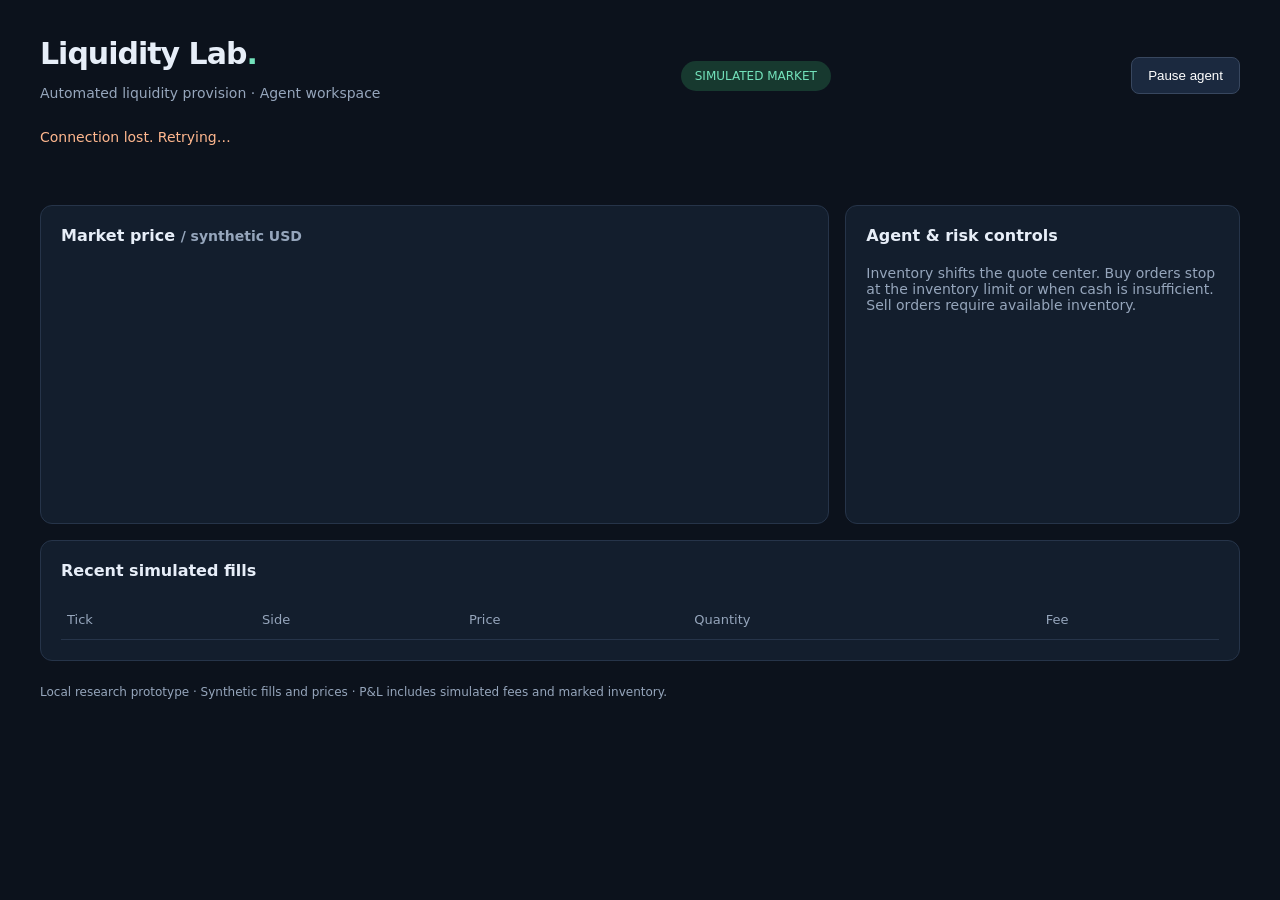
==== app/dashboard.html @ 5ccb21c9 "Build liquidity provision simulation prototype" ====
<!doctype html>
<html lang="en"><meta charset="utf-8"><meta name="viewport" content="width=device-width, initial-scale=1"><title>Liquidity Lab</title>
<style>
:root{color-scheme:dark;font-family:system-ui,sans-serif;background:#0c121c;color:#e7eef8}body{max-width:1200px;margin:auto;padding:36px 24px}header{display:flex;align-items:center;justify-content:space-between;gap:20px}h1{font-size:30px;letter-spacing:-1px;margin:0}p,.muted{color:#96a6bc;font-size:14px}.badge{color:#73e2bb;background:#17392f;border-radius:30px;padding:8px 14px;font-size:12px}button{border:1px solid #38475f;background:#1b293f;color:white;border-radius:8px;padding:10px 16px;cursor:pointer}.grid{display:grid;grid-template-columns:repeat(4,1fr);gap:16px;margin:30px 0}.card,section{background:#131e2d;border:1px solid #263449;border-radius:12px;padding:20px}.value{font-size:27px;margin-top:10px;font-variant-numeric:tabular-nums}.panels{display:grid;grid-template-columns:2fr 1fr;gap:16px}h2{font-size:16px;margin:0 0 20px}svg{width:100%;height:220px}table{border-collapse:collapse;width:100%;font-size:13px}td,th{text-align:left;padding:12px 6px;border-bottom:1px solid #263449}th{color:#96a6bc;font-weight:500}.buy{color:#73e2bb}.sell{color:#ffb78e}.row{display:flex;justify-content:space-between;margin:20px 0}#error{color:#ffb78e}footer{margin-top:24px;color:#96a6bc;font-size:12px}@media(max-width:700px){.grid{grid-template-columns:1fr 1fr}.panels{grid-template-columns:1fr}header{flex-wrap:wrap}}
</style>
<header><div><h1>Liquidity Lab<span style="color:#73e2bb">.</span></h1><p>Automated liquidity provision · Agent workspace</p></div><span class="badge">SIMULATED MARKET</span><button id="toggle">Pause agent</button></header>
<p id="error" role="status"></p><div class="grid" id="metrics"></div>
<div class="panels"><section><h2>Market price <span class="muted">/ synthetic USD</span></h2><svg id="chart" viewBox="0 0 600 220" role="img" aria-label="Simulated market price history"></svg><p id="range" class="muted"></p></section><section><h2>Agent & risk controls</h2><div id="risk"></div><p class="muted">Inventory shifts the quote center. Buy orders stop at the inventory limit or when cash is insufficient. Sell orders require available inventory.</p></section></div>
<section style="margin-top:16px"><h2>Recent simulated fills</h2><table><thead><tr><th>Tick</th><th>Side</th><th>Price</th><th>Quantity</th><th>Fee</th></tr></thead><tbody id="trades"></tbody></table></section>
<footer>Local research prototype · Synthetic fills and prices · P&L includes simulated fees and marked inventory.</footer>
<script>
let running=true;const money=n=>new Intl.NumberFormat('en-US',{style:'currency',currency:'USD'}).format(n);const el=id=>document.getElementById(id);
async function refresh(){try{const response=await fetch('/api/state');if(!response.ok)throw Error('State unavailable');const s=await response.json();running=s.running;el('toggle').textContent=running?'Pause agent':'Resume agent';el('error').textContent='';el('metrics').innerHTML=[['Portfolio equity',money(s.equity)],['Net P&L',money(s.pnl)],['Inventory',s.inventory.toFixed(2)+' units'],['Market price',money(s.price)]].map(([k,v])=>`<div class="card"><div class="muted">${k}</div><div class="value">${v}</div></div>`).join('');el('risk').innerHTML=[['Status',running?'Quoting':'Paused'],['Inventory limit',s.config.max_inventory+' units'],['Bid',s.quotes.bid===null?'Disabled':money(s.quotes.bid)],['Ask',s.quotes.ask===null?'Disabled':money(s.quotes.ask)],['Fees paid',money(s.fees)]].map(([k,v])=>`<div class="row"><span class="muted">${k}</span><span>${v}</span></div>`).join('');el('trades').innerHTML=s.trades.slice(0,10).map(t=>`<tr><td>${t.tick}</td><td class="${t.side}">${t.side.toUpperCase()}</td><td>${money(t.price)}</td><td>${t.size}</td><td>${money(t.fee)}</td></tr>`).join('')||'<tr><td colspan="5" class="muted">Waiting for a market price to cross an agent quote…</td></tr>';const prices=s.history.map(h=>h.price);if(prices.length){const lo=Math.min(...prices),hi=Math.max(...prices),span=hi-lo||1;const points=prices.map((p,i)=>`${i/Math.max(1,prices.length-1)*600},${200-(p-lo)/span*180}`).join(' ');el('chart').innerHTML=`<polyline fill="none" stroke="#73e2bb" stroke-width="2.5" points="${points}"/>`;el('range').textContent=`Range ${money(lo)} – ${money(hi)} · Tick ${s.tick}`}}catch(e){el('error').textContent='Connection lost. Retrying…'}}
el('toggle').onclick=async()=>{el('toggle').disabled=true;try{const r=await fetch(running?'/api/pause':'/api/resume',{method:'POST'});if(!r.ok)throw Error();await refresh()}catch{el('error').textContent='Control failed. Please retry.'}finally{el('toggle').disabled=false}};refresh();setInterval(refresh,1000);
</script></html>
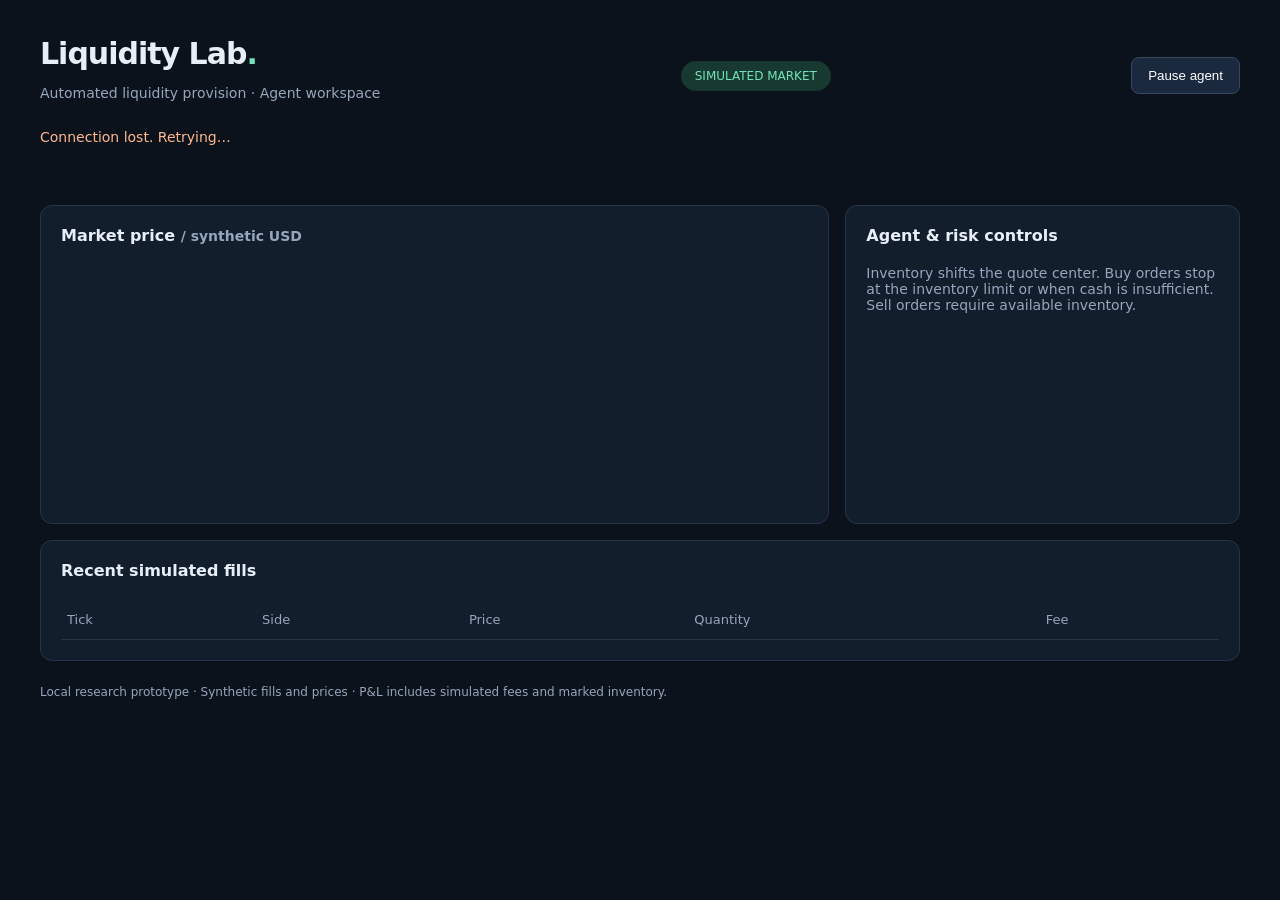
==== commit 05731fca: "Add public OKX feed, paper trading, and network diagnostics" ====
--- a/app/dashboard.html
+++ b/app/dashboard.html
@@ -3,13 +3,14 @@
 <style>
 :root{color-scheme:dark;font-family:system-ui,sans-serif;background:#0c121c;color:#e7eef8}body{max-width:1200px;margin:auto;padding:36px 24px}header{display:flex;align-items:center;justify-content:space-between;gap:20px}h1{font-size:30px;letter-spacing:-1px;margin:0}p,.muted{color:#96a6bc;font-size:14px}.badge{color:#73e2bb;background:#17392f;border-radius:30px;padding:8px 14px;font-size:12px}button{border:1px solid #38475f;background:#1b293f;color:white;border-radius:8px;padding:10px 16px;cursor:pointer}.grid{display:grid;grid-template-columns:repeat(4,1fr);gap:16px;margin:30px 0}.card,section{background:#131e2d;border:1px solid #263449;border-radius:12px;padding:20px}.value{font-size:27px;margin-top:10px;font-variant-numeric:tabular-nums}.panels{display:grid;grid-template-columns:2fr 1fr;gap:16px}h2{font-size:16px;margin:0 0 20px}svg{width:100%;height:220px}table{border-collapse:collapse;width:100%;font-size:13px}td,th{text-align:left;padding:12px 6px;border-bottom:1px solid #263449}th{color:#96a6bc;font-weight:500}.buy{color:#73e2bb}.sell{color:#ffb78e}.row{display:flex;justify-content:space-between;margin:20px 0}#error{color:#ffb78e}footer{margin-top:24px;color:#96a6bc;font-size:12px}@media(max-width:700px){.grid{grid-template-columns:1fr 1fr}.panels{grid-template-columns:1fr}header{flex-wrap:wrap}}
 </style>
-<header><div><h1>Liquidity Lab<span style="color:#73e2bb">.</span></h1><p>Automated liquidity provision · Agent workspace</p></div><span class="badge">SIMULATED MARKET</span><button id="toggle">Pause agent</button></header>
+<header><div><h1>Liquidity Lab<span style="color:#73e2bb">.</span></h1><p>Automated liquidity provision · Agent workspace</p></div><span class="badge" id="mode">SIMULATED MARKET</span><button id="toggle">Pause agent</button></header>
 <p id="error" role="status"></p><div class="grid" id="metrics"></div>
-<div class="panels"><section><h2>Market price <span class="muted">/ synthetic USD</span></h2><svg id="chart" viewBox="0 0 600 220" role="img" aria-label="Simulated market price history"></svg><p id="range" class="muted"></p></section><section><h2>Agent & risk controls</h2><div id="risk"></div><p class="muted">Inventory shifts the quote center. Buy orders stop at the inventory limit or when cash is insufficient. Sell orders require available inventory.</p></section></div>
+<div class="panels"><section><h2>Market price <span class="muted">/ <span id="market-unit">synthetic USD</span></span></h2><svg id="chart" viewBox="0 0 600 220" role="img" aria-label="Simulated market price history"></svg><p id="range" class="muted"></p></section><section><h2>Agent & risk controls</h2><div id="risk"></div><p id="feed-health" class="muted"></p><p class="muted">Inventory shifts the quote center. Buy orders stop at the inventory limit or when cash is insufficient. Sell orders require available inventory.</p></section></div>
 <section style="margin-top:16px"><h2>Recent simulated fills</h2><table><thead><tr><th>Tick</th><th>Side</th><th>Price</th><th>Quantity</th><th>Fee</th></tr></thead><tbody id="trades"></tbody></table></section>
-<footer>Local research prototype · Synthetic fills and prices · P&L includes simulated fees and marked inventory.</footer>
+<section id="decisions-panel" style="margin-top:16px;display:none"><h2>Recent agent decisions</h2><table><thead><tr><th>Event</th><th>Arrival (ms)</th><th>Bid</th><th>Ask</th></tr></thead><tbody id="decisions"></tbody></table></section>
+<footer id="disclaimer">Local research prototype · Synthetic fills and prices · P&L includes simulated fees and marked inventory.</footer>
 <script>
-let running=true;const money=n=>new Intl.NumberFormat('en-US',{style:'currency',currency:'USD'}).format(n);const el=id=>document.getElementById(id);
-async function refresh(){try{const response=await fetch('/api/state');if(!response.ok)throw Error('State unavailable');const s=await response.json();running=s.running;el('toggle').textContent=running?'Pause agent':'Resume agent';el('error').textContent='';el('metrics').innerHTML=[['Portfolio equity',money(s.equity)],['Net P&L',money(s.pnl)],['Inventory',s.inventory.toFixed(2)+' units'],['Market price',money(s.price)]].map(([k,v])=>`<div class="card"><div class="muted">${k}</div><div class="value">${v}</div></div>`).join('');el('risk').innerHTML=[['Status',running?'Quoting':'Paused'],['Inventory limit',s.config.max_inventory+' units'],['Bid',s.quotes.bid===null?'Disabled':money(s.quotes.bid)],['Ask',s.quotes.ask===null?'Disabled':money(s.quotes.ask)],['Fees paid',money(s.fees)]].map(([k,v])=>`<div class="row"><span class="muted">${k}</span><span>${v}</span></div>`).join('');el('trades').innerHTML=s.trades.slice(0,10).map(t=>`<tr><td>${t.tick}</td><td class="${t.side}">${t.side.toUpperCase()}</td><td>${money(t.price)}</td><td>${t.size}</td><td>${money(t.fee)}</td></tr>`).join('')||'<tr><td colspan="5" class="muted">Waiting for a market price to cross an agent quote…</td></tr>';const prices=s.history.map(h=>h.price);if(prices.length){const lo=Math.min(...prices),hi=Math.max(...prices),span=hi-lo||1;const points=prices.map((p,i)=>`${i/Math.max(1,prices.length-1)*600},${200-(p-lo)/span*180}`).join(' ');el('chart').innerHTML=`<polyline fill="none" stroke="#73e2bb" stroke-width="2.5" points="${points}"/>`;el('range').textContent=`Range ${money(lo)} – ${money(hi)} · Tick ${s.tick}`}}catch(e){el('error').textContent='Connection lost. Retrying…'}}
+let running=true;let quoteCurrency='USD';const money=n=>quoteCurrency==='USDT'?new Intl.NumberFormat('en-US',{minimumFractionDigits:2,maximumFractionDigits:2}).format(n)+' USDT':new Intl.NumberFormat('en-US',{style:'currency',currency:'USD'}).format(n);const el=id=>document.getElementById(id);
+async function refresh(){try{const response=await fetch('/api/state');if(!response.ok)throw Error('State unavailable');const s=await response.json();running=s.running;quoteCurrency=s.mode==='paper'?'USDT':'USD';el('decisions-panel').style.display=s.mode==='paper'?'block':'none';el('decisions').innerHTML=(s.decisions||[]).slice().reverse().map(d=>`<tr><td>${d.event+1}</td><td>${d.arrival_ms}</td><td>${d.quotes.bid===null?'Disabled':money(d.quotes.bid)}</td><td>${d.quotes.ask===null?'Disabled':money(d.quotes.ask)}</td></tr>`).join('');el('mode').textContent=s.mode==='paper'?'LIVE DATA · PAPER ORDERS':'SIMULATED MARKET';el('market-unit').textContent=s.instrument||'synthetic USD';el('chart').setAttribute('aria-label','Market price history');el('disclaimer').textContent=s.mode==='paper'?'Public market data · Simulated orders only · REST snapshots approximate book alignment · P&L includes fees and marked inventory.':'Local research prototype · Synthetic fills and prices · P&L includes simulated fees and marked inventory.';el('feed-health').textContent=s.feed?`Feed: ${s.feed.status} · Age: ${s.feed.age_ms===null?'waiting':s.feed.age_ms+' ms'} · Gaps: ${s.feed.gaps} · Duplicates: ${s.feed.duplicates} · Segment: ${s.feed.segment}`:'';el('toggle').textContent=running?'Pause agent':'Resume agent';el('error').textContent=s.storage_error||(s.feed&&(s.feed.error||(s.feed.status==='stale'?'Feed stale; paper execution suspended.':'')))||'';el('metrics').innerHTML=[['Portfolio equity',money(s.equity)],['Net P&L',money(s.pnl)],['Inventory',s.inventory.toFixed(2)+' units'],['Market price',money(s.price)]].map(([k,v])=>`<div class="card"><div class="muted">${k}</div><div class="value">${v}</div></div>`).join('');el('risk').innerHTML=[['Status',s.storage_error?'Storage stalled':!running?'Paused':s.feed&&s.feed.status!=='healthy'?'Awaiting fresh feed':'Quoting'],['Inventory limit',s.config.max_inventory+' units'],['Bid',s.quotes.bid===null?'Disabled':money(s.quotes.bid)],['Ask',s.quotes.ask===null?'Disabled':money(s.quotes.ask)],['Fees paid',money(s.fees)],...(s.metrics?[['Fill count',s.metrics.fill_count||0],['Max drawdown',money(s.metrics.max_drawdown||0)]]:[])].map(([k,v])=>`<div class="row"><span class="muted">${k}</span><span>${v}</span></div>`).join('');el('trades').innerHTML=s.trades.slice(0,10).map(t=>`<tr><td>${t.tick}</td><td class="${t.side}">${t.side.toUpperCase()}</td><td>${money(t.price)}</td><td>${t.size}</td><td>${money(t.fee)}</td></tr>`).join('')||'<tr><td colspan="5" class="muted">Waiting for a qualifying simulated fill…</td></tr>';const prices=s.history.map(h=>h.price);if(prices.length){const lo=Math.min(...prices),hi=Math.max(...prices),span=hi-lo||1;const points=prices.map((p,i)=>`${i/Math.max(1,prices.length-1)*600},${200-(p-lo)/span*180}`).join(' ');el('chart').innerHTML=`<polyline fill="none" stroke="#73e2bb" stroke-width="2.5" points="${points}"/>`;el('range').textContent=`Range ${money(lo)} – ${money(hi)} · Tick ${s.tick}`}}catch(e){el('error').textContent='Connection lost. Retrying…'}}
 el('toggle').onclick=async()=>{el('toggle').disabled=true;try{const r=await fetch(running?'/api/pause':'/api/resume',{method:'POST'});if(!r.ok)throw Error();await refresh()}catch{el('error').textContent='Control failed. Please retry.'}finally{el('toggle').disabled=false}};refresh();setInterval(refresh,1000);
 </script></html>
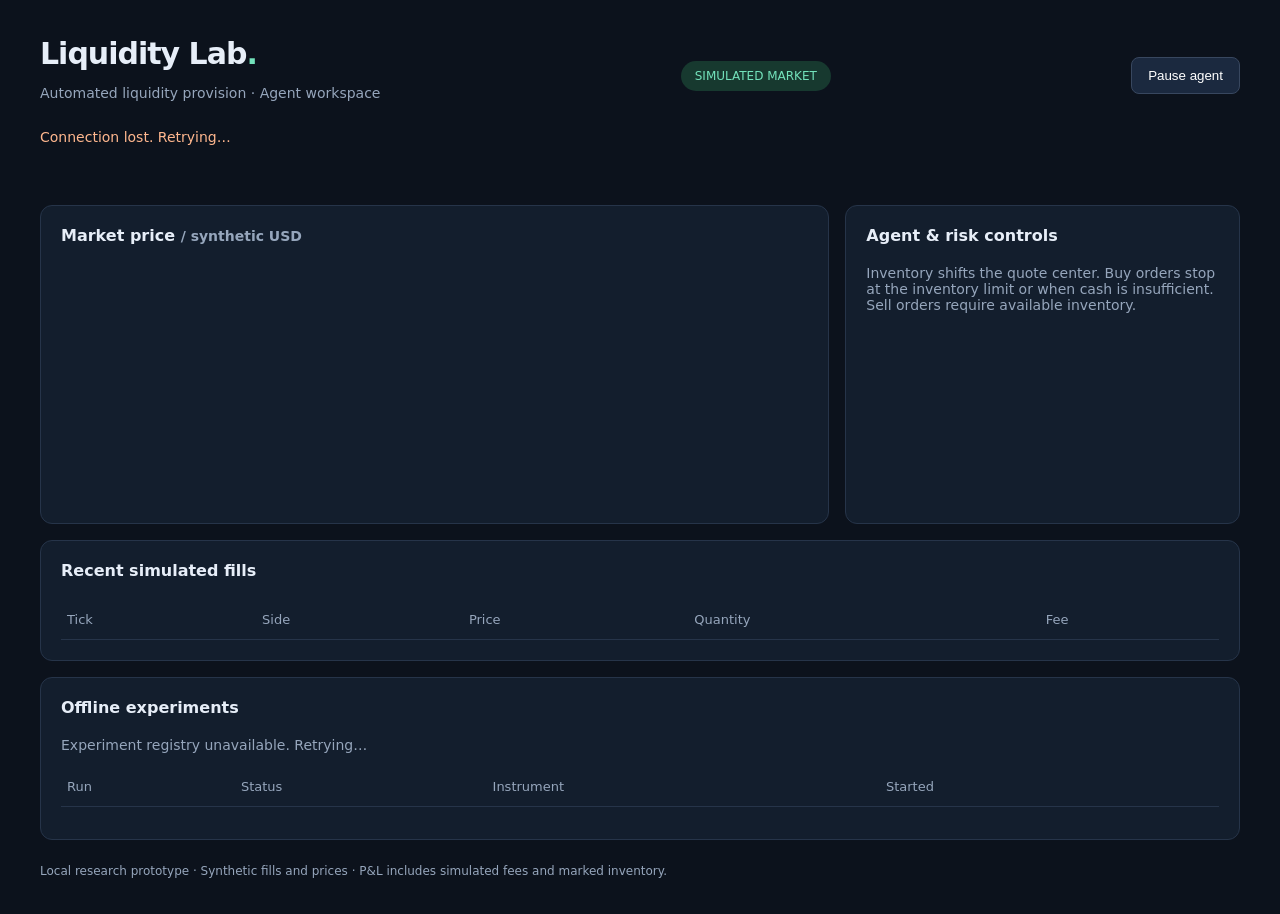
==== commit fd4646b8: "Add reproducible experiment registry and dashboard inspection" ====
--- a/app/dashboard.html
+++ b/app/dashboard.html
@@ -5,12 +5,28 @@
 </style>
 <header><div><h1>Liquidity Lab<span style="color:#73e2bb">.</span></h1><p>Automated liquidity provision · Agent workspace</p></div><span class="badge" id="mode">SIMULATED MARKET</span><button id="toggle">Pause agent</button></header>
 <p id="error" role="status"></p><div class="grid" id="metrics"></div>
-<div class="panels"><section><h2>Market price <span class="muted">/ <span id="market-unit">synthetic USD</span></span></h2><svg id="chart" viewBox="0 0 600 220" role="img" aria-label="Simulated market price history"></svg><p id="range" class="muted"></p></section><section><h2>Agent & risk controls</h2><div id="risk"></div><p id="feed-health" class="muted"></p><p class="muted">Inventory shifts the quote center. Buy orders stop at the inventory limit or when cash is insufficient. Sell orders require available inventory.</p></section></div>
+<div class="panels"><section><h2>Market price <span class="muted">/ <span id="market-unit">synthetic USD</span></span></h2><svg id="chart" viewBox="0 0 600 220" role="img" aria-label="Simulated market price history"></svg><p id="range" class="muted"></p></section><section><h2>Agent & risk controls</h2><div id="risk"></div><p id="feed-health" class="muted"></p><p id="execution-health" class="muted"></p><p class="muted">Inventory shifts the quote center. Buy orders stop at the inventory limit or when cash is insufficient. Sell orders require available inventory.</p></section></div>
 <section style="margin-top:16px"><h2>Recent simulated fills</h2><table><thead><tr><th>Tick</th><th>Side</th><th>Price</th><th>Quantity</th><th>Fee</th></tr></thead><tbody id="trades"></tbody></table></section>
 <section id="decisions-panel" style="margin-top:16px;display:none"><h2>Recent agent decisions</h2><table><thead><tr><th>Event</th><th>Arrival (ms)</th><th>Bid</th><th>Ask</th></tr></thead><tbody id="decisions"></tbody></table></section>
+<section style="margin-top:16px"><h2>Offline experiments</h2><p id="experiment-status" class="muted">Loading registry…</p><div style="overflow-x:auto"><table><thead><tr><th>Run</th><th>Status</th><th>Instrument</th><th>Started</th><th></th></tr></thead><tbody id="experiments"></tbody></table></div><pre id="experiment-detail" style="white-space:pre-wrap;overflow-wrap:anywhere;font-size:12px"></pre></section>
 <footer id="disclaimer">Local research prototype · Synthetic fills and prices · P&L includes simulated fees and marked inventory.</footer>
 <script>
 let running=true;let quoteCurrency='USD';const money=n=>quoteCurrency==='USDT'?new Intl.NumberFormat('en-US',{minimumFractionDigits:2,maximumFractionDigits:2}).format(n)+' USDT':new Intl.NumberFormat('en-US',{style:'currency',currency:'USD'}).format(n);const el=id=>document.getElementById(id);
-async function refresh(){try{const response=await fetch('/api/state');if(!response.ok)throw Error('State unavailable');const s=await response.json();running=s.running;quoteCurrency=s.mode==='paper'?'USDT':'USD';el('decisions-panel').style.display=s.mode==='paper'?'block':'none';el('decisions').innerHTML=(s.decisions||[]).slice().reverse().map(d=>`<tr><td>${d.event+1}</td><td>${d.arrival_ms}</td><td>${d.quotes.bid===null?'Disabled':money(d.quotes.bid)}</td><td>${d.quotes.ask===null?'Disabled':money(d.quotes.ask)}</td></tr>`).join('');el('mode').textContent=s.mode==='paper'?'LIVE DATA · PAPER ORDERS':'SIMULATED MARKET';el('market-unit').textContent=s.instrument||'synthetic USD';el('chart').setAttribute('aria-label','Market price history');el('disclaimer').textContent=s.mode==='paper'?'Public market data · Simulated orders only · REST snapshots approximate book alignment · P&L includes fees and marked inventory.':'Local research prototype · Synthetic fills and prices · P&L includes simulated fees and marked inventory.';el('feed-health').textContent=s.feed?`Feed: ${s.feed.status} · Age: ${s.feed.age_ms===null?'waiting':s.feed.age_ms+' ms'} · Gaps: ${s.feed.gaps} · Duplicates: ${s.feed.duplicates} · Segment: ${s.feed.segment}`:'';el('toggle').textContent=running?'Pause agent':'Resume agent';el('error').textContent=s.storage_error||(s.feed&&(s.feed.error||(s.feed.status==='stale'?'Feed stale; paper execution suspended.':'')))||'';el('metrics').innerHTML=[['Portfolio equity',money(s.equity)],['Net P&L',money(s.pnl)],['Inventory',s.inventory.toFixed(2)+' units'],['Market price',money(s.price)]].map(([k,v])=>`<div class="card"><div class="muted">${k}</div><div class="value">${v}</div></div>`).join('');el('risk').innerHTML=[['Status',s.storage_error?'Storage stalled':!running?'Paused':s.feed&&s.feed.status!=='healthy'?'Awaiting fresh feed':'Quoting'],['Inventory limit',s.config.max_inventory+' units'],['Bid',s.quotes.bid===null?'Disabled':money(s.quotes.bid)],['Ask',s.quotes.ask===null?'Disabled':money(s.quotes.ask)],['Fees paid',money(s.fees)],...(s.metrics?[['Fill count',s.metrics.fill_count||0],['Max drawdown',money(s.metrics.max_drawdown||0)]]:[])].map(([k,v])=>`<div class="row"><span class="muted">${k}</span><span>${v}</span></div>`).join('');el('trades').innerHTML=s.trades.slice(0,10).map(t=>`<tr><td>${t.tick}</td><td class="${t.side}">${t.side.toUpperCase()}</td><td>${money(t.price)}</td><td>${t.size}</td><td>${money(t.fee)}</td></tr>`).join('')||'<tr><td colspan="5" class="muted">Waiting for a qualifying simulated fill…</td></tr>';const prices=s.history.map(h=>h.price);if(prices.length){const lo=Math.min(...prices),hi=Math.max(...prices),span=hi-lo||1;const points=prices.map((p,i)=>`${i/Math.max(1,prices.length-1)*600},${200-(p-lo)/span*180}`).join(' ');el('chart').innerHTML=`<polyline fill="none" stroke="#73e2bb" stroke-width="2.5" points="${points}"/>`;el('range').textContent=`Range ${money(lo)} – ${money(hi)} · Tick ${s.tick}`}}catch(e){el('error').textContent='Connection lost. Retrying…'}}
+async function refresh(){try{const response=await fetch('/api/state');if(!response.ok)throw Error('State unavailable');const s=await response.json();running=s.running;el('execution-health').textContent=Object.entries(s.execution_diagnostics||{}).map(([reason,count])=>`${reason.replaceAll('_',' ')}: ${count}`).join(' · ');quoteCurrency=s.mode==='paper'?'USDT':'USD';el('decisions-panel').style.display=s.mode==='paper'?'block':'none';el('decisions').innerHTML=(s.decisions||[]).slice().reverse().map(d=>`<tr><td>${d.event+1}</td><td>${d.arrival_ms}</td><td>${d.quotes.bid===null?'Disabled':money(d.quotes.bid)}</td><td>${d.quotes.ask===null?'Disabled':money(d.quotes.ask)}</td></tr>`).join('');el('mode').textContent=s.mode==='paper'?'LIVE DATA · PAPER ORDERS':'SIMULATED MARKET';el('market-unit').textContent=s.instrument||'synthetic USD';el('chart').setAttribute('aria-label','Market price history');el('disclaimer').textContent=s.mode==='paper'?'Public market data · Simulated orders only · REST snapshots approximate book alignment · P&L includes fees and marked inventory.':'Local research prototype · Synthetic fills and prices · P&L includes simulated fees and marked inventory.';el('feed-health').textContent=s.feed?`Feed: ${s.feed.status} · Age: ${s.feed.age_ms===null?'waiting':s.feed.age_ms+' ms'} · Gaps: ${s.feed.gaps} · Duplicates: ${s.feed.duplicates} · Segment: ${s.feed.segment} · Alignment lag: ${s.feed.alignment_lag_ms===null||s.feed.alignment_lag_ms===undefined?'waiting':s.feed.alignment_lag_ms+' ms'} · Buffered books: ${s.feed.buffered_books||0}`:'';el('toggle').textContent=running?'Pause agent':'Resume agent';el('error').textContent=s.storage_error||(s.feed&&(s.feed.error||(s.feed.status==='stale'?'Feed stale; paper execution suspended.':'')))||'';el('metrics').innerHTML=[['Portfolio equity',money(s.equity)],['Net P&L',money(s.pnl)],['Inventory',s.inventory.toFixed(2)+' units'],['Market price',money(s.price)]].map(([k,v])=>`<div class="card"><div class="muted">${k}</div><div class="value">${v}</div></div>`).join('');el('risk').innerHTML=[['Status',s.storage_error?'Storage stalled':!running?'Paused':s.feed&&s.feed.status!=='healthy'?'Awaiting fresh feed':'Quoting'],['Inventory limit',s.config.max_inventory+' units'],['Bid',s.quotes.bid===null?'Disabled':money(s.quotes.bid)],['Ask',s.quotes.ask===null?'Disabled':money(s.quotes.ask)],['Fees paid',money(s.fees)],...(s.metrics?[['Fill count',s.metrics.fill_count||0],['Max drawdown',money(s.metrics.max_drawdown||0)]]:[])].map(([k,v])=>`<div class="row"><span class="muted">${k}</span><span>${v}</span></div>`).join('');el('trades').innerHTML=s.trades.slice(0,10).map(t=>`<tr><td>${t.tick}</td><td class="${t.side}">${t.side.toUpperCase()}</td><td>${money(t.price)}</td><td>${t.size}</td><td>${money(t.fee)}</td></tr>`).join('')||'<tr><td colspan="5" class="muted">Waiting for a qualifying simulated fill…</td></tr>';const prices=s.history.map(h=>h.price);if(prices.length){const lo=Math.min(...prices),hi=Math.max(...prices),span=hi-lo||1;const points=prices.map((p,i)=>`${i/Math.max(1,prices.length-1)*600},${200-(p-lo)/span*180}`).join(' ');el('chart').innerHTML=`<polyline fill="none" stroke="#73e2bb" stroke-width="2.5" points="${points}"/>`;el('range').textContent=`Range ${money(lo)} – ${money(hi)} · Tick ${s.tick}`}}catch(e){el('error').textContent='Connection lost. Retrying…'}}
 el('toggle').onclick=async()=>{el('toggle').disabled=true;try{const r=await fetch(running?'/api/pause':'/api/resume',{method:'POST'});if(!r.ok)throw Error();await refresh()}catch{el('error').textContent='Control failed. Please retry.'}finally{el('toggle').disabled=false}};refresh();setInterval(refresh,1000);
+async function refreshExperiments(){
+ try{
+  const response=await fetch('/api/experiments');if(!response.ok)throw Error();
+  const runs=await response.json();el('experiments').replaceChildren();
+  el('experiment-status').textContent=runs.length?'Recent offline study attempts. Select a run to inspect its summary.':'No registered studies yet. Run a frozen study with the experiment CLI.';
+  for(const run of runs){
+   const row=document.createElement('tr');
+   for(const value of [run.id.slice(0,8),run.status,run.manifest.instrument,new Date(run.created_at).toLocaleString()]){const cell=document.createElement('td');cell.textContent=value;row.append(cell)}
+   const cell=document.createElement('td'),button=document.createElement('button');button.textContent='Inspect';
+   button.onclick=async()=>{try{const r=await fetch('/api/experiments/'+run.id);if(!r.ok)throw Error();const detail=await r.json();el('experiment-detail').textContent=JSON.stringify({id:detail.id,status:detail.status,error:detail.error,result_path:detail.result_path,manifest_sha256:detail.manifest.manifest_sha256,implementation_sha256:detail.implementation_sha256,summary:detail.summary},null,2)}catch{el('experiment-detail').textContent='Experiment details unavailable.'}};
+   cell.append(button);row.append(cell);el('experiments').append(row);
+  }
+ }catch{el('experiment-status').textContent='Experiment registry unavailable. Retrying…'}
+}
+refreshExperiments();setInterval(refreshExperiments,5000);
 </script></html>
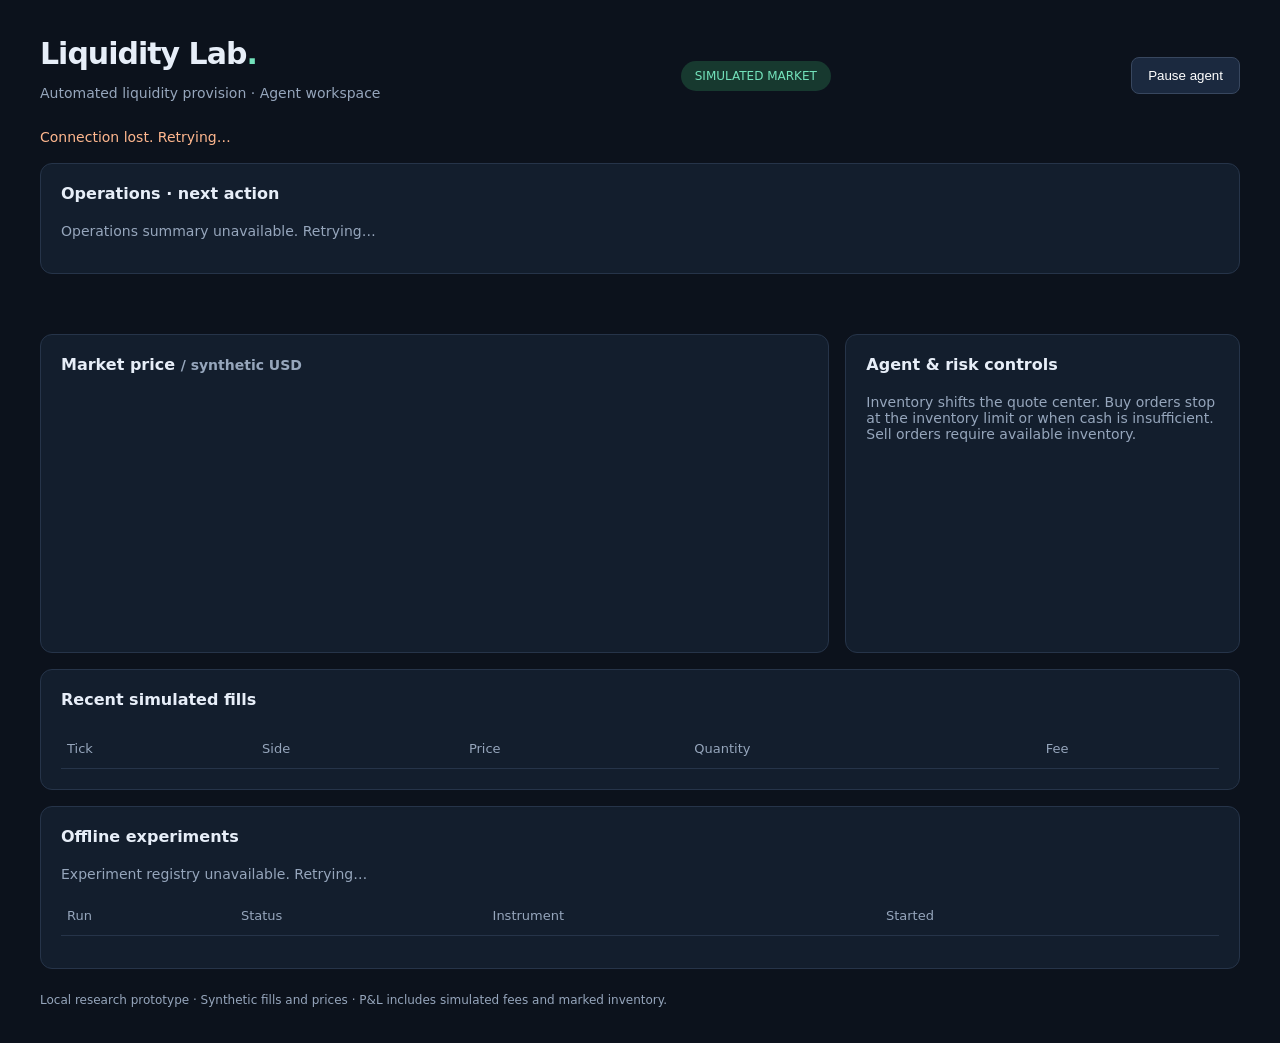
==== commit 49563962: "Add read-only operations overview and next-action guidance" ====
--- a/app/dashboard.html
+++ b/app/dashboard.html
@@ -4,7 +4,7 @@
 :root{color-scheme:dark;font-family:system-ui,sans-serif;background:#0c121c;color:#e7eef8}body{max-width:1200px;margin:auto;padding:36px 24px}header{display:flex;align-items:center;justify-content:space-between;gap:20px}h1{font-size:30px;letter-spacing:-1px;margin:0}p,.muted{color:#96a6bc;font-size:14px}.badge{color:#73e2bb;background:#17392f;border-radius:30px;padding:8px 14px;font-size:12px}button{border:1px solid #38475f;background:#1b293f;color:white;border-radius:8px;padding:10px 16px;cursor:pointer}.grid{display:grid;grid-template-columns:repeat(4,1fr);gap:16px;margin:30px 0}.card,section{background:#131e2d;border:1px solid #263449;border-radius:12px;padding:20px}.value{font-size:27px;margin-top:10px;font-variant-numeric:tabular-nums}.panels{display:grid;grid-template-columns:2fr 1fr;gap:16px}h2{font-size:16px;margin:0 0 20px}svg{width:100%;height:220px}table{border-collapse:collapse;width:100%;font-size:13px}td,th{text-align:left;padding:12px 6px;border-bottom:1px solid #263449}th{color:#96a6bc;font-weight:500}.buy{color:#73e2bb}.sell{color:#ffb78e}.row{display:flex;justify-content:space-between;margin:20px 0}#error{color:#ffb78e}footer{margin-top:24px;color:#96a6bc;font-size:12px}@media(max-width:700px){.grid{grid-template-columns:1fr 1fr}.panels{grid-template-columns:1fr}header{flex-wrap:wrap}}
 </style>
 <header><div><h1>Liquidity Lab<span style="color:#73e2bb">.</span></h1><p>Automated liquidity provision · Agent workspace</p></div><span class="badge" id="mode">SIMULATED MARKET</span><button id="toggle">Pause agent</button></header>
-<p id="error" role="status"></p><div class="grid" id="metrics"></div>
+<p id="error" role="status"></p><section style="margin-top:18px"><h2>Operations · next action</h2><p id="operations-action">Loading saved reports…</p><pre id="operations-command" style="white-space:pre-wrap;overflow-wrap:anywhere"></pre><p id="operations-summary" class="muted"></p><p id="operations-warning" class="muted"></p></section><div class="grid" id="metrics"></div>
 <div class="panels"><section><h2>Market price <span class="muted">/ <span id="market-unit">synthetic USD</span></span></h2><svg id="chart" viewBox="0 0 600 220" role="img" aria-label="Simulated market price history"></svg><p id="range" class="muted"></p></section><section><h2>Agent & risk controls</h2><div id="risk"></div><p id="feed-health" class="muted"></p><p id="execution-health" class="muted"></p><p class="muted">Inventory shifts the quote center. Buy orders stop at the inventory limit or when cash is insufficient. Sell orders require available inventory.</p></section></div>
 <section style="margin-top:16px"><h2>Recent simulated fills</h2><table><thead><tr><th>Tick</th><th>Side</th><th>Price</th><th>Quantity</th><th>Fee</th></tr></thead><tbody id="trades"></tbody></table></section>
 <section id="decisions-panel" style="margin-top:16px;display:none"><h2>Recent agent decisions</h2><table><thead><tr><th>Event</th><th>Arrival (ms)</th><th>Bid</th><th>Ask</th></tr></thead><tbody id="decisions"></tbody></table></section>
@@ -29,4 +29,15 @@
  }catch{el('experiment-status').textContent='Experiment registry unavailable. Retrying…'}
 }
 refreshExperiments();setInterval(refreshExperiments,5000);
+async function refreshOperations(){
+ try{
+  const response=await fetch('/api/operations');if(!response.ok)throw Error();const ops=await response.json();
+  el('operations-action').textContent=ops.next_action.label;
+  el('operations-command').textContent=ops.next_action.command||ops.next_action.artifact_path||'';
+  const capture=ops.latest_capture,workflow=ops.latest_workflow;
+  el('operations-summary').textContent=(capture?`Saved capture: ${capture.status} · Qualifying segments: ${capture.qualified_segments.length} · Failed checks: ${capture.failed_checks.join(', ')||'none'}`:'No saved capture review found.')+(workflow?` · Saved workflow: ${workflow.status} (${workflow.phase})`:'')+' · Recent experiment attempts: '+ops.recent_experiments.length;
+  el('operations-warning').textContent=ops.warnings.join(' ')+' Saved reports are not live feed health; revalidation happens in the workflow.';
+ }catch{el('operations-action').textContent='Operations summary unavailable. Retrying…';el('operations-command').textContent=''}
+}
+refreshOperations();setInterval(refreshOperations,5000);
 </script></html>
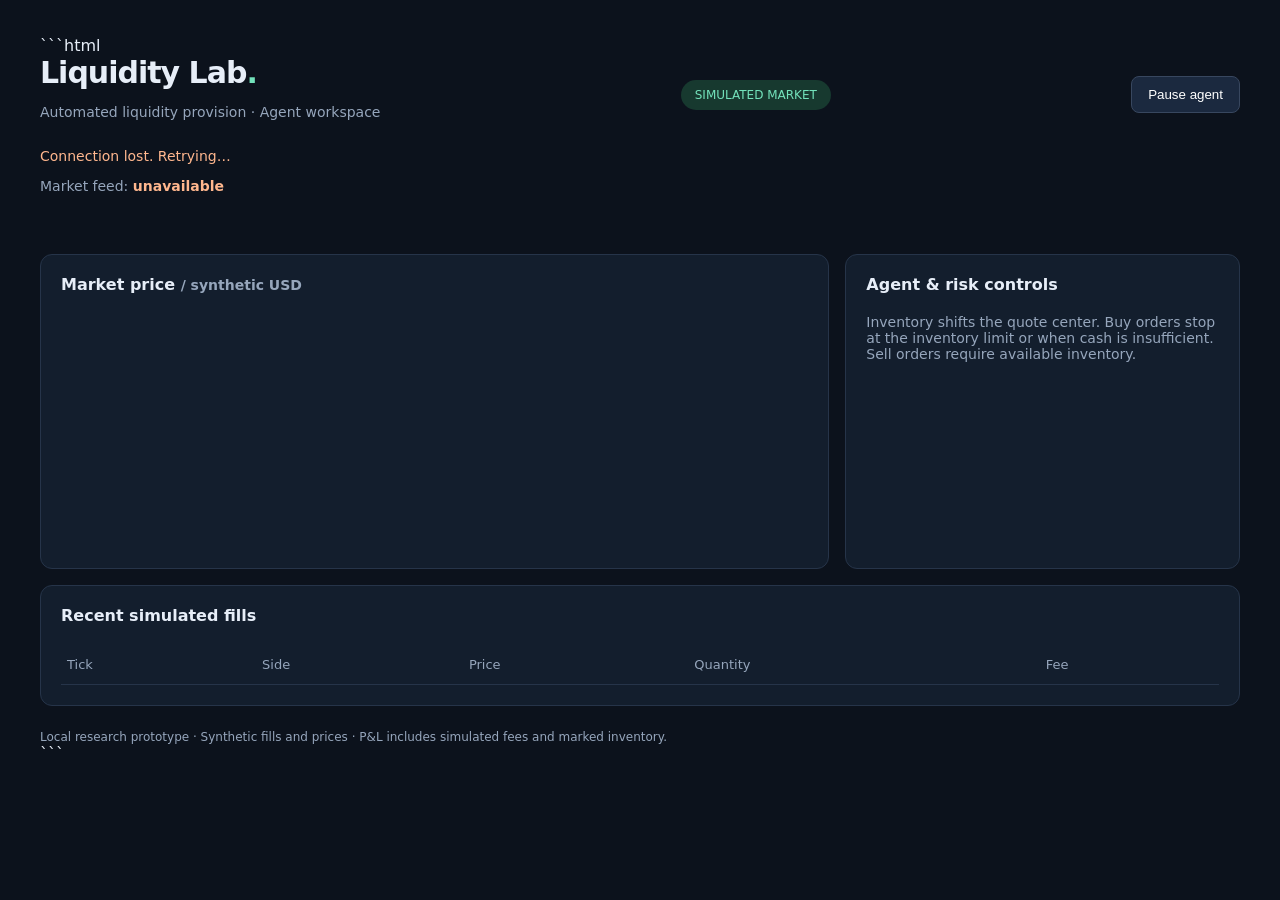
==== commit 22eb8cf7: "Restore research and paper-trading toolkit" ====
--- a/app/dashboard.html
+++ b/app/dashboard.html
@@ -1,43 +1,201 @@
+```html
 <!doctype html>
-<html lang="en"><meta charset="utf-8"><meta name="viewport" content="width=device-width, initial-scale=1"><title>Liquidity Lab</title>
+<html lang="en">
+<meta charset="utf-8">
+<meta name="viewport" content="width=device-width, initial-scale=1">
+<title>Liquidity Lab</title>
+
 <style>
-:root{color-scheme:dark;font-family:system-ui,sans-serif;background:#0c121c;color:#e7eef8}body{max-width:1200px;margin:auto;padding:36px 24px}header{display:flex;align-items:center;justify-content:space-between;gap:20px}h1{font-size:30px;letter-spacing:-1px;margin:0}p,.muted{color:#96a6bc;font-size:14px}.badge{color:#73e2bb;background:#17392f;border-radius:30px;padding:8px 14px;font-size:12px}button{border:1px solid #38475f;background:#1b293f;color:white;border-radius:8px;padding:10px 16px;cursor:pointer}.grid{display:grid;grid-template-columns:repeat(4,1fr);gap:16px;margin:30px 0}.card,section{background:#131e2d;border:1px solid #263449;border-radius:12px;padding:20px}.value{font-size:27px;margin-top:10px;font-variant-numeric:tabular-nums}.panels{display:grid;grid-template-columns:2fr 1fr;gap:16px}h2{font-size:16px;margin:0 0 20px}svg{width:100%;height:220px}table{border-collapse:collapse;width:100%;font-size:13px}td,th{text-align:left;padding:12px 6px;border-bottom:1px solid #263449}th{color:#96a6bc;font-weight:500}.buy{color:#73e2bb}.sell{color:#ffb78e}.row{display:flex;justify-content:space-between;margin:20px 0}#error{color:#ffb78e}footer{margin-top:24px;color:#96a6bc;font-size:12px}@media(max-width:700px){.grid{grid-template-columns:1fr 1fr}.panels{grid-template-columns:1fr}header{flex-wrap:wrap}}
+:root {
+  color-scheme: dark;
+  font-family: system-ui, sans-serif;
+  background: #0c121c;
+  color: #e7eef8;
+}
+body { max-width: 1200px; margin: auto; padding: 36px 24px; }
+header { display: flex; align-items: center; justify-content: space-between; gap: 20px; }
+h1 { font-size: 30px; letter-spacing: -1px; margin: 0; }
+p, .muted { color: #96a6bc; font-size: 14px; }
+.badge { color: #73e2bb; background: #17392f; border-radius: 30px; padding: 8px 14px; font-size: 12px; }
+button { border: 1px solid #38475f; background: #1b293f; color: white; border-radius: 8px; padding: 10px 16px; cursor: pointer; }
+button:disabled { opacity: .6; cursor: wait; }
+.grid { display: grid; grid-template-columns: repeat(4, 1fr); gap: 16px; margin: 30px 0; }
+.card, section { background: #131e2d; border: 1px solid #263449; border-radius: 12px; padding: 20px; }
+.value { font-size: 27px; margin-top: 10px; font-variant-numeric: tabular-nums; }
+.panels { display: grid; grid-template-columns: 2fr 1fr; gap: 16px; }
+h2 { font-size: 16px; margin: 0 0 20px; }
+svg { width: 100%; height: 220px; }
+table { border-collapse: collapse; width: 100%; font-size: 13px; }
+td, th { text-align: left; padding: 12px 6px; border-bottom: 1px solid #263449; }
+th { color: #96a6bc; font-weight: 500; }
+.buy { color: #73e2bb; }
+.sell { color: #ffb78e; }
+.row { display: flex; justify-content: space-between; margin: 20px 0; }
+#error { color: #ffb78e; }
+#feed-health { font-weight: 600; }
+#feed-health[data-status="synchronizing"] { color: #f5ce78; }
+#feed-health[data-status="connected"],
+#feed-health[data-status="healthy"] { color: #73e2bb; }
+#feed-health[data-status="stale"],
+#feed-health[data-status="disconnected"],
+#feed-health[data-status="error"] { color: #ffb78e; }
+footer { margin-top: 24px; color: #96a6bc; font-size: 12px; }
+@media(max-width: 700px) {
+  .grid { grid-template-columns: 1fr 1fr; }
+  .panels { grid-template-columns: 1fr; }
+  header { flex-wrap: wrap; }
+}
 </style>
-<header><div><h1>Liquidity Lab<span style="color:#73e2bb">.</span></h1><p>Automated liquidity provision · Agent workspace</p></div><span class="badge" id="mode">SIMULATED MARKET</span><button id="toggle">Pause agent</button></header>
-<p id="error" role="status"></p><section style="margin-top:18px"><h2>Operations · next action</h2><p id="operations-action">Loading saved reports…</p><pre id="operations-command" style="white-space:pre-wrap;overflow-wrap:anywhere"></pre><p id="operations-summary" class="muted"></p><p id="operations-warning" class="muted"></p></section><div class="grid" id="metrics"></div>
-<div class="panels"><section><h2>Market price <span class="muted">/ <span id="market-unit">synthetic USD</span></span></h2><svg id="chart" viewBox="0 0 600 220" role="img" aria-label="Simulated market price history"></svg><p id="range" class="muted"></p></section><section><h2>Agent & risk controls</h2><div id="risk"></div><p id="feed-health" class="muted"></p><p id="execution-health" class="muted"></p><p class="muted">Inventory shifts the quote center. Buy orders stop at the inventory limit or when cash is insufficient. Sell orders require available inventory.</p></section></div>
-<section style="margin-top:16px"><h2>Recent simulated fills</h2><table><thead><tr><th>Tick</th><th>Side</th><th>Price</th><th>Quantity</th><th>Fee</th></tr></thead><tbody id="trades"></tbody></table></section>
-<section id="decisions-panel" style="margin-top:16px;display:none"><h2>Recent agent decisions</h2><table><thead><tr><th>Event</th><th>Arrival (ms)</th><th>Bid</th><th>Ask</th></tr></thead><tbody id="decisions"></tbody></table></section>
-<section style="margin-top:16px"><h2>Offline experiments</h2><p id="experiment-status" class="muted">Loading registry…</p><div style="overflow-x:auto"><table><thead><tr><th>Run</th><th>Status</th><th>Instrument</th><th>Started</th><th></th></tr></thead><tbody id="experiments"></tbody></table></div><pre id="experiment-detail" style="white-space:pre-wrap;overflow-wrap:anywhere;font-size:12px"></pre></section>
-<footer id="disclaimer">Local research prototype · Synthetic fills and prices · P&L includes simulated fees and marked inventory.</footer>
+
+<header>
+  <div>
+    <h1>Liquidity Lab<span style="color:#73e2bb">.</span></h1>
+    <p>Automated liquidity provision · Agent workspace</p>
+  </div>
+  <span class="badge">SIMULATED MARKET</span>
+  <button id="toggle">Pause agent</button>
+</header>
+
+<p id="error" role="status"></p>
+<p>Market feed: <span id="feed-health" data-status="unknown">Checking…</span></p>
+
+<div class="grid" id="metrics"></div>
+
+<div class="panels">
+  <section>
+    <h2>Market price <span class="muted">/ synthetic USD</span></h2>
+    <svg id="chart" viewBox="0 0 600 220" role="img" aria-label="Simulated market price history"></svg>
+    <p id="range" class="muted"></p>
+  </section>
+
+  <section>
+    <h2>Agent &amp; risk controls</h2>
+    <div id="risk"></div>
+    <p class="muted">Inventory shifts the quote center. Buy orders stop at the inventory limit or when cash is insufficient. Sell orders require available inventory.</p>
+  </section>
+</div>
+
+<section style="margin-top:16px">
+  <h2>Recent simulated fills</h2>
+  <table>
+    <thead>
+      <tr><th>Tick</th><th>Side</th><th>Price</th><th>Quantity</th><th>Fee</th></tr>
+    </thead>
+    <tbody id="trades"></tbody>
+  </table>
+</section>
+
+<footer>Local research prototype · Synthetic fills and prices · P&amp;L includes simulated fees and marked inventory.</footer>
+
 <script>
-let running=true;let quoteCurrency='USD';const money=n=>quoteCurrency==='USDT'?new Intl.NumberFormat('en-US',{minimumFractionDigits:2,maximumFractionDigits:2}).format(n)+' USDT':new Intl.NumberFormat('en-US',{style:'currency',currency:'USD'}).format(n);const el=id=>document.getElementById(id);
-async function refresh(){try{const response=await fetch('/api/state');if(!response.ok)throw Error('State unavailable');const s=await response.json();running=s.running;el('execution-health').textContent=Object.entries(s.execution_diagnostics||{}).map(([reason,count])=>`${reason.replaceAll('_',' ')}: ${count}`).join(' · ');quoteCurrency=s.mode==='paper'?'USDT':'USD';el('decisions-panel').style.display=s.mode==='paper'?'block':'none';el('decisions').innerHTML=(s.decisions||[]).slice().reverse().map(d=>`<tr><td>${d.event+1}</td><td>${d.arrival_ms}</td><td>${d.quotes.bid===null?'Disabled':money(d.quotes.bid)}</td><td>${d.quotes.ask===null?'Disabled':money(d.quotes.ask)}</td></tr>`).join('');el('mode').textContent=s.mode==='paper'?'LIVE DATA · PAPER ORDERS':'SIMULATED MARKET';el('market-unit').textContent=s.instrument||'synthetic USD';el('chart').setAttribute('aria-label','Market price history');el('disclaimer').textContent=s.mode==='paper'?'Public market data · Simulated orders only · REST snapshots approximate book alignment · P&L includes fees and marked inventory.':'Local research prototype · Synthetic fills and prices · P&L includes simulated fees and marked inventory.';el('feed-health').textContent=s.feed?`Feed: ${s.feed.status} · Age: ${s.feed.age_ms===null?'waiting':s.feed.age_ms+' ms'} · Gaps: ${s.feed.gaps} · Duplicates: ${s.feed.duplicates} · Segment: ${s.feed.segment} · Alignment lag: ${s.feed.alignment_lag_ms===null||s.feed.alignment_lag_ms===undefined?'waiting':s.feed.alignment_lag_ms+' ms'} · Buffered books: ${s.feed.buffered_books||0}`:'';el('toggle').textContent=running?'Pause agent':'Resume agent';el('error').textContent=s.storage_error||(s.feed&&(s.feed.error||(s.feed.status==='stale'?'Feed stale; paper execution suspended.':'')))||'';el('metrics').innerHTML=[['Portfolio equity',money(s.equity)],['Net P&L',money(s.pnl)],['Inventory',s.inventory.toFixed(2)+' units'],['Market price',money(s.price)]].map(([k,v])=>`<div class="card"><div class="muted">${k}</div><div class="value">${v}</div></div>`).join('');el('risk').innerHTML=[['Status',s.storage_error?'Storage stalled':!running?'Paused':s.feed&&s.feed.status!=='healthy'?'Awaiting fresh feed':'Quoting'],['Inventory limit',s.config.max_inventory+' units'],['Bid',s.quotes.bid===null?'Disabled':money(s.quotes.bid)],['Ask',s.quotes.ask===null?'Disabled':money(s.quotes.ask)],['Fees paid',money(s.fees)],...(s.metrics?[['Fill count',s.metrics.fill_count||0],['Max drawdown',money(s.metrics.max_drawdown||0)]]:[])].map(([k,v])=>`<div class="row"><span class="muted">${k}</span><span>${v}</span></div>`).join('');el('trades').innerHTML=s.trades.slice(0,10).map(t=>`<tr><td>${t.tick}</td><td class="${t.side}">${t.side.toUpperCase()}</td><td>${money(t.price)}</td><td>${t.size}</td><td>${money(t.fee)}</td></tr>`).join('')||'<tr><td colspan="5" class="muted">Waiting for a qualifying simulated fill…</td></tr>';const prices=s.history.map(h=>h.price);if(prices.length){const lo=Math.min(...prices),hi=Math.max(...prices),span=hi-lo||1;const points=prices.map((p,i)=>`${i/Math.max(1,prices.length-1)*600},${200-(p-lo)/span*180}`).join(' ');el('chart').innerHTML=`<polyline fill="none" stroke="#73e2bb" stroke-width="2.5" points="${points}"/>`;el('range').textContent=`Range ${money(lo)} – ${money(hi)} · Tick ${s.tick}`}}catch(e){el('error').textContent='Connection lost. Retrying…'}}
-el('toggle').onclick=async()=>{el('toggle').disabled=true;try{const r=await fetch(running?'/api/pause':'/api/resume',{method:'POST'});if(!r.ok)throw Error();await refresh()}catch{el('error').textContent='Control failed. Please retry.'}finally{el('toggle').disabled=false}};refresh();setInterval(refresh,1000);
-async function refreshExperiments(){
- try{
-  const response=await fetch('/api/experiments');if(!response.ok)throw Error();
-  const runs=await response.json();el('experiments').replaceChildren();
-  el('experiment-status').textContent=runs.length?'Recent offline study attempts. Select a run to inspect its summary.':'No registered studies yet. Run a frozen study with the experiment CLI.';
-  for(const run of runs){
-   const row=document.createElement('tr');
-   for(const value of [run.id.slice(0,8),run.status,run.manifest.instrument,new Date(run.created_at).toLocaleString()]){const cell=document.createElement('td');cell.textContent=value;row.append(cell)}
-   const cell=document.createElement('td'),button=document.createElement('button');button.textContent='Inspect';
-   button.onclick=async()=>{try{const r=await fetch('/api/experiments/'+run.id);if(!r.ok)throw Error();const detail=await r.json();el('experiment-detail').textContent=JSON.stringify({id:detail.id,status:detail.status,error:detail.error,result_path:detail.result_path,manifest_sha256:detail.manifest.manifest_sha256,implementation_sha256:detail.implementation_sha256,summary:detail.summary},null,2)}catch{el('experiment-detail').textContent='Experiment details unavailable.'}};
-   cell.append(button);row.append(cell);el('experiments').append(row);
+let running = true;
+
+const money = n =>
+  new Intl.NumberFormat('en-US', {
+    style: 'currency',
+    currency: 'USD'
+  }).format(n);
+
+const el = id => document.getElementById(id);
+
+function updateFeedHealth(feed) {
+  const feedHealth = el('feed-health');
+  const status = feed && typeof feed.status === 'string'
+    ? feed.status
+    : 'unknown';
+
+  feedHealth.textContent = status;
+  feedHealth.dataset.status = status;
+}
+
+async function refresh() {
+  try {
+    const response = await fetch('/api/state');
+
+    if (!response.ok) {
+      throw Error('State unavailable');
+    }
+
+    const s = await response.json();
+
+    // Update the market feed indicator from the API response.
+    updateFeedHealth(s.feed);
+
+    running = s.running;
+    el('toggle').textContent = running ? 'Pause agent' : 'Resume agent';
+    el('error').textContent = s.storage_error || '';
+
+    el('metrics').innerHTML = [
+      ['Portfolio equity', money(s.equity)],
+      ['Net P&L', money(s.pnl)],
+      ['Inventory', s.inventory.toFixed(2) + ' units'],
+      ['Market price', money(s.price)]
+    ].map(([k, v]) =>
+      `<div class="card"><div class="muted">${k}</div><div class="value">${v}</div></div>`
+    ).join('');
+
+    el('risk').innerHTML = [
+      ['Status', s.storage_error ? 'Storage stalled' : running ? 'Quoting' : 'Paused'],
+      ['Inventory limit', s.config.max_inventory + ' units'],
+      ['Bid', s.quotes.bid === null ? 'Disabled' : money(s.quotes.bid)],
+      ['Ask', s.quotes.ask === null ? 'Disabled' : money(s.quotes.ask)],
+      ['Fees paid', money(s.fees)]
+    ].map(([k, v]) =>
+      `<div class="row"><span class="muted">${k}</span><span>${v}</span></div>`
+    ).join('');
+
+    el('trades').innerHTML = s.trades.slice(0, 10).map(t =>
+      `<tr><td>${t.tick}</td><td class="${t.side}">${t.side.toUpperCase()}</td><td>${money(t.price)}</td><td>${t.size}</td><td>${money(t.fee)}</td></tr>`
+    ).join('') ||
+      '<tr><td colspan="5" class="muted">Waiting for a market price to cross an agent quote…</td></tr>';
+
+    const prices = s.history.map(h => h.price);
+
+    if (prices.length) {
+      const lo = Math.min(...prices);
+      const hi = Math.max(...prices);
+      const span = hi - lo || 1;
+
+      const points = prices.map((p, i) =>
+        `${i / Math.max(1, prices.length - 1) * 600},${200 - (p - lo) / span * 180}`
+      ).join(' ');
+
+      el('chart').innerHTML =
+        `<polyline fill="none" stroke="#73e2bb" stroke-width="2.5" points="${points}"/>`;
+
+      el('range').textContent =
+        `Range ${money(lo)} – ${money(hi)} · Tick ${s.tick}`;
+    }
+  } catch (e) {
+    el('error').textContent = 'Connection lost. Retrying…';
+    el('feed-health').textContent = 'unavailable';
+    el('feed-health').dataset.status = 'disconnected';
   }
- }catch{el('experiment-status').textContent='Experiment registry unavailable. Retrying…'}
-}
-refreshExperiments();setInterval(refreshExperiments,5000);
-async function refreshOperations(){
- try{
-  const response=await fetch('/api/operations');if(!response.ok)throw Error();const ops=await response.json();
-  el('operations-action').textContent=ops.next_action.label;
-  el('operations-command').textContent=ops.next_action.command||ops.next_action.artifact_path||'';
-  const capture=ops.latest_capture,workflow=ops.latest_workflow;
-  el('operations-summary').textContent=(capture?`Saved capture: ${capture.status} · Qualifying segments: ${capture.qualified_segments.length} · Failed checks: ${capture.failed_checks.join(', ')||'none'}`:'No saved capture review found.')+(workflow?` · Saved workflow: ${workflow.status} (${workflow.phase})`:'')+' · Recent experiment attempts: '+ops.recent_experiments.length;
-  el('operations-warning').textContent=ops.warnings.join(' ')+' Saved reports are not live feed health; revalidation happens in the workflow.';
- }catch{el('operations-action').textContent='Operations summary unavailable. Retrying…';el('operations-command').textContent=''}
-}
-refreshOperations();setInterval(refreshOperations,5000);
-</script></html>
+}
+
+el('toggle').onclick = async () => {
+  el('toggle').disabled = true;
+
+  try {
+    const response = await fetch(
+      running ? '/api/pause' : '/api/resume',
+      { method: 'POST' }
+    );
+
+    if (!response.ok) {
+      throw Error('Control request failed');
+    }
+
+    await refresh();
+  } catch {
+    el('error').textContent = 'Control failed. Please retry.';
+  } finally {
+    el('toggle').disabled = false;
+  }
+};
+
+refresh();
+setInterval(refresh, 1000);
+</script>
+</html>
+```
